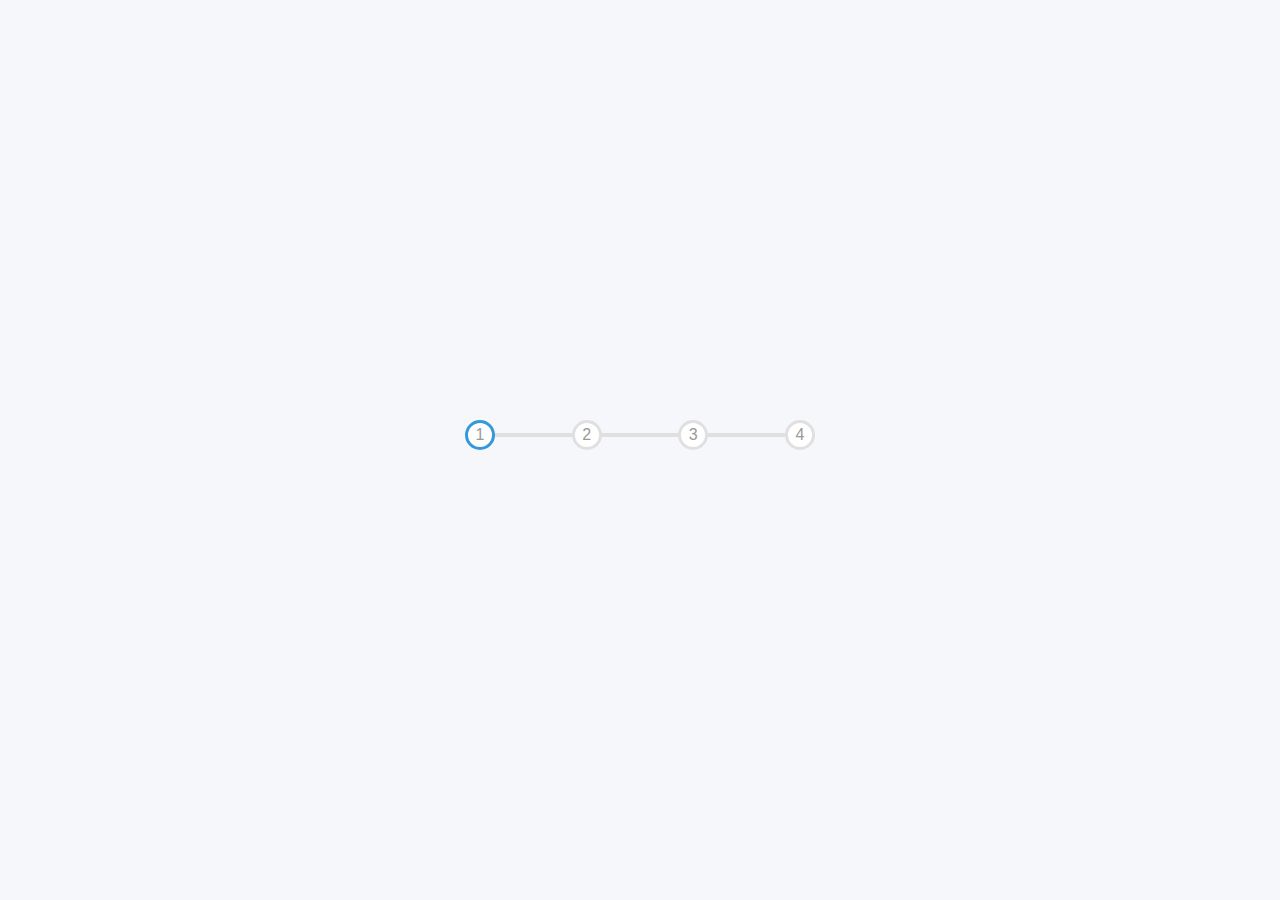
==== 2-steps/index.html @ 44739a47 "initial commit; html,css done for steps;" ====
<!DOCTYPE html>
<html lang="en">
	<head>
		<meta charset="UTF-8" />
		<meta http-equiv="X-UA-Compatible" content="IE=edge" />
		<meta name="viewport" content="width=device-width, initial-scale=1.0" />
		<meta name="robots" content="index, follow" />
		<title>2. Steps</title>
		<link rel="stylesheet" href="./style.css" />
	</head>
	<body>
		<script src="./main.js"></script>
		<div class="container">
			<div class="progress-container">
				<div class="progress"></div>
				<div class="circle active">1</div>
				<div class="circle">2</div>
				<div class="circle">3</div>
				<div class="circle">4</div>
			</div>
		</div>
	</body>
</html>
---- 2-steps/style.css ----
* {
	box-sizing: border-box;
}

:root {
	--line-border-fill: #3498db;
	--line-border-empty: #e0e0e0;
}

body {
	background-color: #f6f7fb;
	font-family: sans-serif;
	display: flex;
	align-items: center;
	justify-content: center;
	height: 100vh;
	overflow: hidden;
	margin: 0;
}

.container {
	text-align: center;
}

.progress-container {
	display: flex;
	justify-content: space-between;
	position: relative;
	margin-bottom: 30px;
	max-width: 100%;
	width: 350px;
}

.progress-container::before {
	content: '';
	background-color: var(--line-border-empty);
	position: absolute;
	top: 50%;
	left: 0;
	transform: translateY(-50%);
	height: 4px;
	width: 100%;
	z-index: -1;
}

.progress {
	background-color: var(--line-border-fill);
	position: absolute;
	top: 50%;
	left: 0;
	transform: translateY(-50%);
	height: 4px;
	width: 0%;
	z-index: -1;
	transition: 0.4s ease;
}

.circle {
	background-color: #fff;
	color: #999;
	border-radius: 50%;
	height: 30px;
	width: 30px;
	display: flex;
	align-items: center;
	justify-content: center;
	border: 3px solid var(--line-border-empty);
	transition: 0.4s ease;
}

.circle.active {
	border-color: var(--line-border-fill);
}

.btn {
	background-color: var(--line-border-fill);
	color: #fff;
	border: 0;
	border-radius: 6px;
	cursor: pointer;
	font-family: inherit;
	padding: 8px 30px;
	margin: 5px;
	font-size: 14px;
}

.btn:active {
	transform: scale(0.98);
}

.btn:focus {
	outline: 0;
}

.btn:disabled {
	background-color: var(--line-border-empty);
	cursor: not-allowed;
}
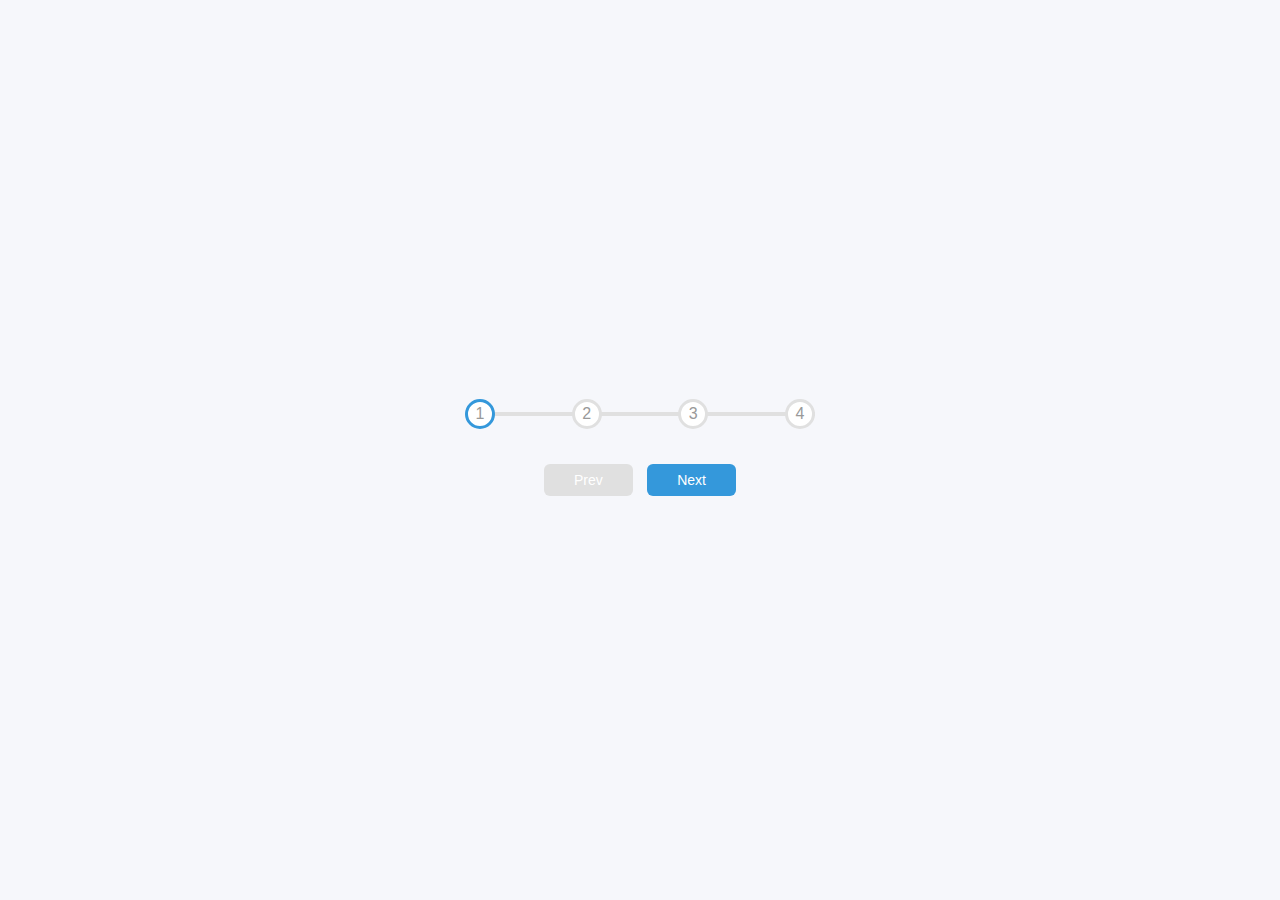
==== commit 6fa3c707: "Added prev and next buttons;" ====
--- a/2-steps/index.html
+++ b/2-steps/index.html
@@ -9,15 +9,18 @@
 		<link rel="stylesheet" href="./style.css" />
 	</head>
 	<body>
-		<script src="./main.js"></script>
+		<script src="./main.js" defer></script>
 		<div class="container">
 			<div class="progress-container">
-				<div class="progress"></div>
+				<div class="progress" id="progress"></div>
 				<div class="circle active">1</div>
 				<div class="circle">2</div>
 				<div class="circle">3</div>
 				<div class="circle">4</div>
 			</div>
+
+			<button class="btn" id="prev" disabled>Prev</button>
+			<button class="btn" id="next">Next</button>
 		</div>
 	</body>
 </html>
